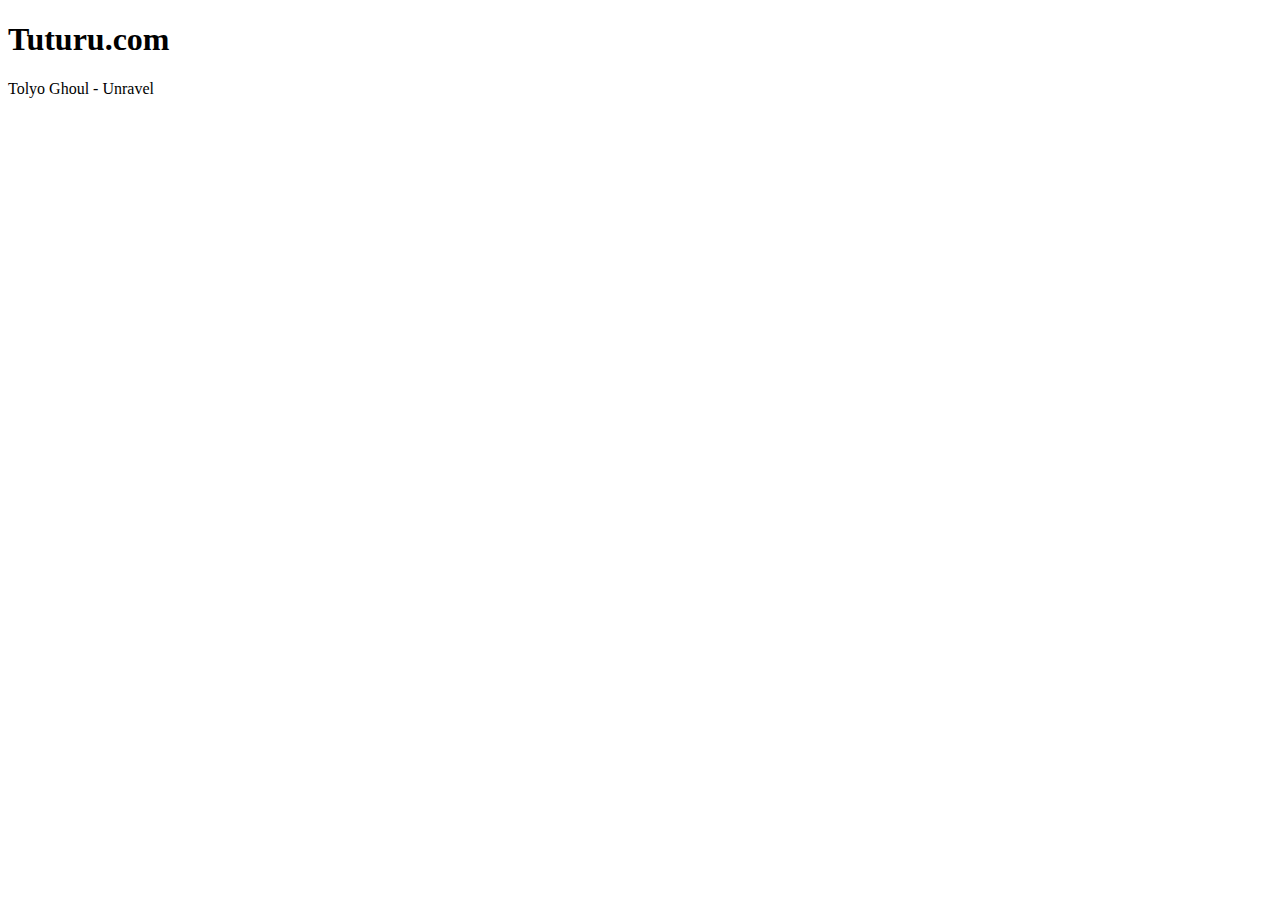
==== index.html @ 96bca360 "Add files via upload" ====
<!DOCTYPE html>
<html lang="en">
  <head>
    <meta charset="utf-8">
    <title>Tuturu</title>
    
    <script src="./audiojs/audio.min.js"></script>
    <link rel="stylesheet" href="./includes/index.css" media="screen">
    <script>
      audiojs.events.ready(function() {
        audiojs.createAll();
      });
    </script>
  </head>
  <body>
    <header>
      <h1>Tuturu.com</h1>
    </header>
    Tolyo Ghoul - Unravel
    <audio src="01 - unravel.mp3" preload="auto" />
    
  </body>
</html>
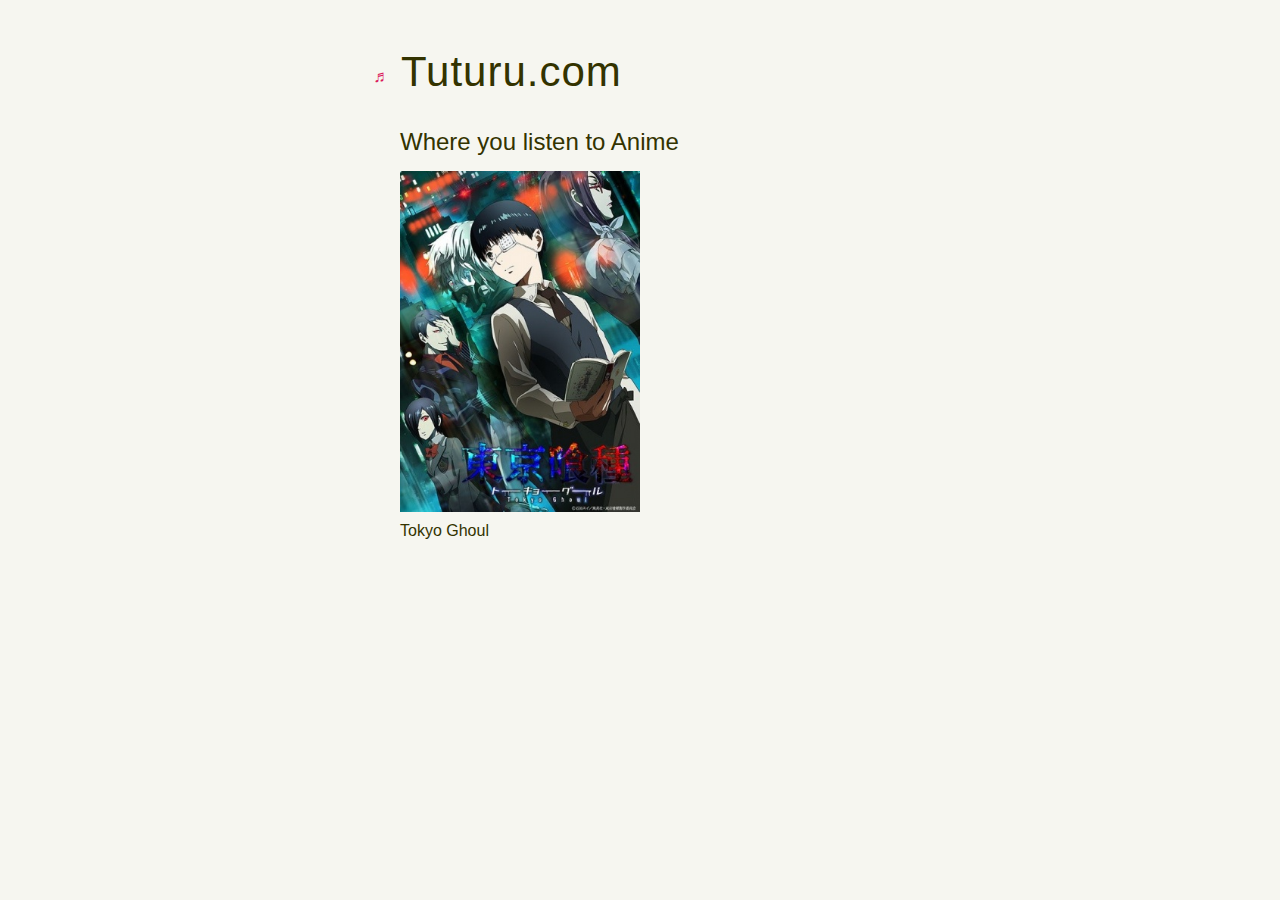
==== commit 405b32b2: "Add files via upload" ====
--- a/index.html
+++ b/index.html
@@ -13,11 +13,10 @@
     </script>
   </head>
   <body>
-    <header>
+    
       <h1>Tuturu.com</h1>
-    </header>
-    Tolyo Ghoul - Unravel
-    <audio src="01 - unravel.mp3" preload="auto" />
-    
+      <h2>Where you listen to Anime</h2>
+      <a href="tokyo.html" target=""><img class="tk" border="0" src="64449l.jpg" alt="">
+        <br>Tokyo Ghoul</a>
   </body>
 </html>
--- a/includes/index.css
+++ b/includes/index.css
@@ -0,0 +1,23 @@
+@font-face { font-family: 'bpreplay'; font-weight: normal; font-style: normal; src: url('BPreplay-webfont.eot'); src: local('☺'), url('BPreplay-webfont.woff') format('woff'), url('BPreplay-webfont.ttf') format('truetype'), url('BPreplay-webfont.svg#webfontgzJ8Cr4g') format('svg'); }
+
+body { width: 480px; margin: 40px auto; font-family: sans-serif; background: #f6f6f0; color: #330; line-height: 1.5; }
+header { display: block; background: url('./divider.png') bottom center no-repeat; padding: 10px 0px; margin: 0px 0px 20px; text-align: center; }
+h1 { text-align: left; display: inline; position: relative; margin: 0ex 0ex 1px 1px; font-family: 'bpreplay', sans-serif; font-weight: normal; font-size: 42px; letter-spacing: 1px; }
+h1:before { content: '♬ '; position: absolute; top: 16px; left: -3.1ex; color: #da1c5c; font-size: 0.4em; }
+
+.audiojs { margin: 15px 0px 20px; }
+h2 { font-family: 'bpreplay', sans-serif; font-weight: normal; font-size: 24px; margin-bottom: 10px; line-height: 1.6; }
+
+h3 { margin: 30px 0px 8px; }
+
+p { font-size: 13px; margin: 0px 0px 5px; padding: 0px 0px 1px; }
+em { font-style: normal; color: #b1aca0; padding-right: 3px; }
+a { color: #330; text-decoration: none;   }
+blockquote { font-size: 13px; font-style: italic; border-left: 2px solid #b1aca0; padding: 0px 0px 2px 10px; margin: 0px 0px 10px; }
+cite:before { content: "From:\00a0"; }
+cite { border-top: 1px dotted #999; padding-top: 0.5em; display: block; word-wrap: break-word; }
+img.tk{
+height: 50%;
+width: 50% ;
+}
+
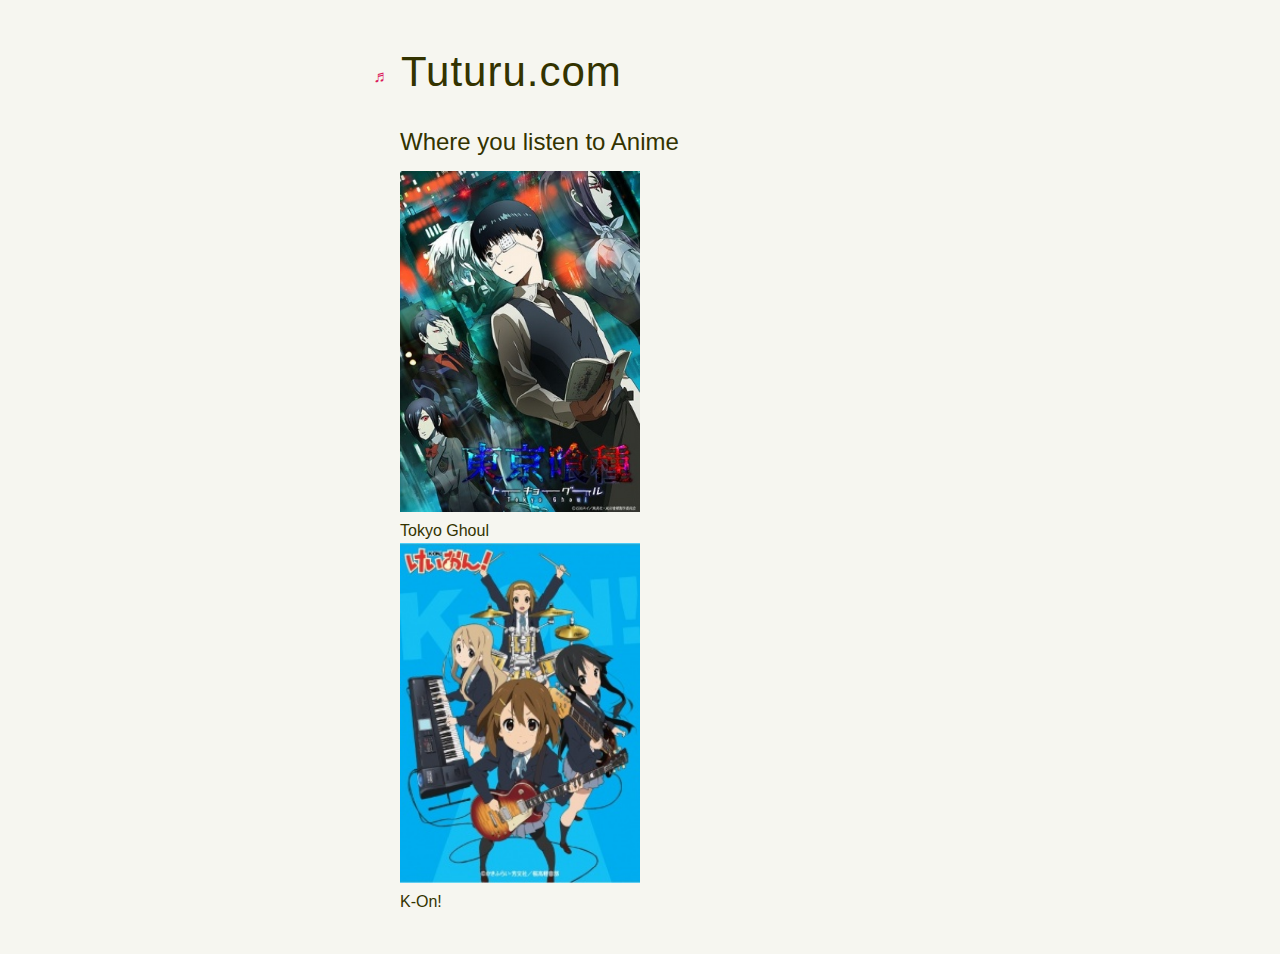
==== commit eb27d7fd: "v1.1" ====
--- a/index.html
+++ b/index.html
@@ -13,10 +13,19 @@
     </script>
   </head>
   <body>
-    
       <h1>Tuturu.com</h1>
       <h2>Where you listen to Anime</h2>
-      <a href="tokyo.html" target=""><img class="tk" border="0" src="64449l.jpg" alt="">
-        <br>Tokyo Ghoul</a>
+      		
+    	<div class="row">
+    	<div class="column">
+      		<a href="tokyo.html" target=""><img class="tk" border="0" src="64449l.jpg" alt="">
+        	<br>Tokyo Ghoul</a>
+    	</div>
+
+    	<div class="column">
+      		<a href="k-on.html" target=""><img class="tk" border="0" src="76120.jpg" alt="">
+        	<br>K-On!</a>
+    		</div>
+    </div>
   </body>
 </html>
